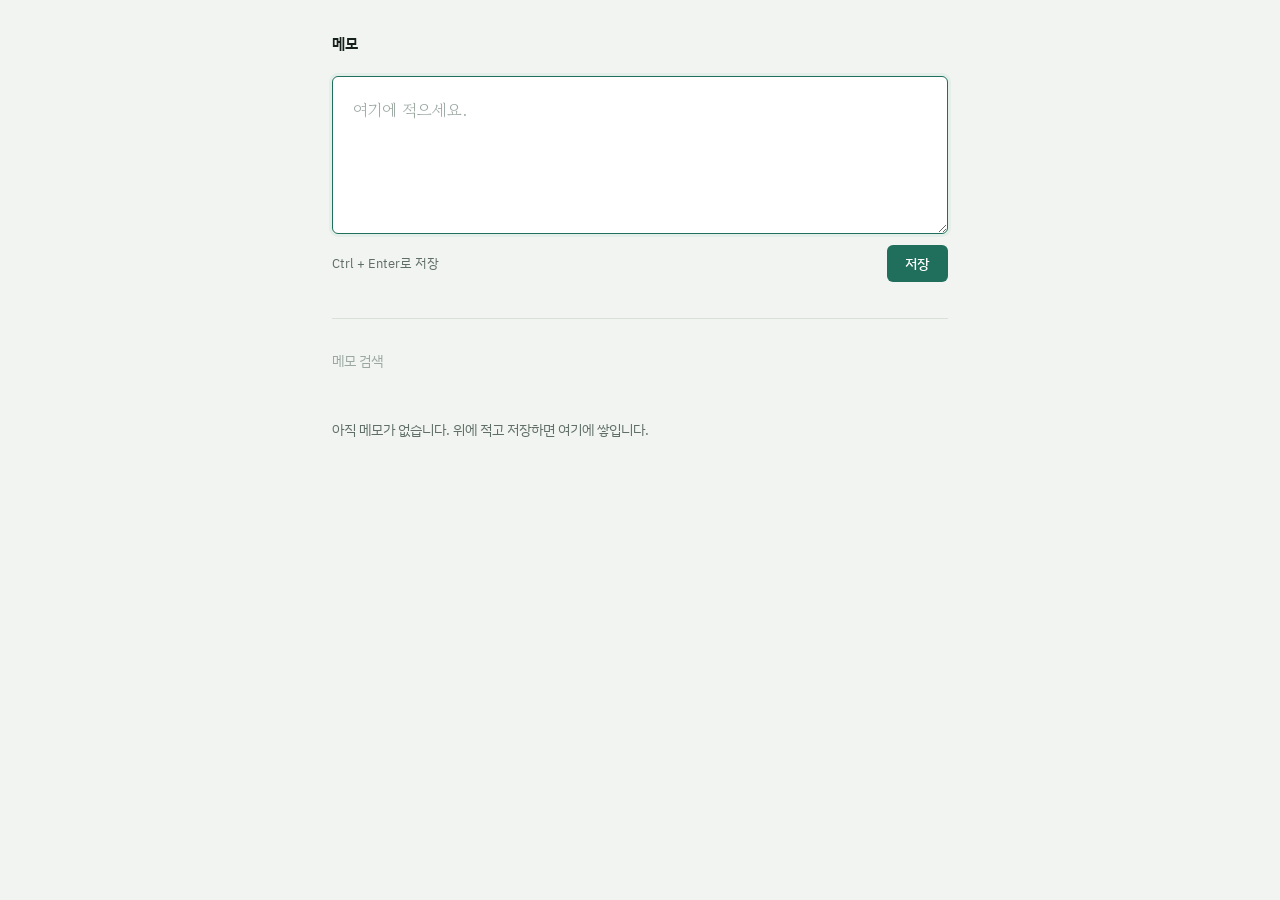
==== index.html @ b444615d "메모장 첫 버전" ====
<!DOCTYPE html>
<html lang="ko">
<head>
<meta charset="utf-8">
<meta name="viewport" content="width=device-width, initial-scale=1">
<title>메모</title>
<meta name="description" content="개인 메모장">
<meta name="theme-color" content="#F1F4F0">
<link rel="preconnect" href="https://fonts.googleapis.com">
<link rel="preconnect" href="https://fonts.gstatic.com" crossorigin>
<link href="https://fonts.googleapis.com/css2?family=Gowun+Batang:wght@400;700&family=IBM+Plex+Sans+KR:wght@400;500;600&display=swap" rel="stylesheet">
<link rel="stylesheet" href="style.css">
</head>
<body>

<header class="topbar">
  <h1 class="topbar__title">메모</h1>
  <p class="topbar__count" id="count" aria-live="polite"></p>
</header>

<main class="page">

  <section class="composer" aria-labelledby="composer-heading">
    <h2 class="sr-only" id="composer-heading">새 메모 쓰기</h2>
    <textarea
      id="editor"
      class="composer__field"
      rows="4"
      placeholder="여기에 적으세요."
      aria-label="메모 내용"></textarea>
    <div class="composer__bar">
      <span class="composer__hint" id="hint"></span>
      <div class="composer__actions">
        <button type="button" class="btn btn--quiet" id="cancel" hidden>취소</button>
        <button type="button" class="btn btn--primary" id="save">저장</button>
      </div>
    </div>
  </section>

  <div class="searchrow">
    <input
      type="search"
      id="search"
      class="searchrow__input"
      placeholder="메모 검색"
      autocomplete="off"
      aria-label="메모 검색">
  </div>

  <ul class="stream" id="stream"></ul>
  <p class="notice" id="notice" hidden></p>

</main>

<script src="storage.js"></script>
<script src="app.js"></script>
</body>
</html>
---- style.css ----
/* ==========================================================================
   메모 — 개인 메모장
   색: 차가운 세이지 종이 위의 짙은 잉크, 강조는 소나무색 한 가지만.
   글꼴: 화면 UI는 산세리프, 메모 본문은 명조체.
         쓴 글이 "읽는 글"처럼 보이도록 입력창도 같은 명조체를 씁니다.
   ========================================================================== */

:root {
  --paper:      #F1F4F0;
  --surface:    #FFFFFF;
  --ink:        #16211C;
  --ink-soft:   #5F6E66;
  --rule:       #D9E0D8;
  --accent:     #1F6F5C;
  --accent-pale:#E4EFEA;
  --danger:     #8C2F26;

  --col:        41rem;   /* 본문 한 줄이 70자 안쪽으로 유지되는 폭 */
  --radius:     6px;

  --ui:   "IBM Plex Sans KR", system-ui, -apple-system, sans-serif;
  --text: "Gowun Batang", Georgia, serif;
}

* { box-sizing: border-box; }

html { -webkit-text-size-adjust: 100%; }

body {
  margin: 0;
  background: var(--paper);
  color: var(--ink);
  font-family: var(--ui);
  font-size: 14px;
  line-height: 1.6;
}

.sr-only {
  position: absolute;
  width: 1px; height: 1px;
  padding: 0; margin: -1px;
  overflow: hidden;
  clip: rect(0 0 0 0);
  white-space: nowrap;
  border: 0;
}

:focus-visible {
  outline: 2px solid var(--accent);
  outline-offset: 2px;
  border-radius: 3px;
}

/* --- 헤더 ---------------------------------------------------------------- */

.topbar {
  display: flex;
  align-items: baseline;
  justify-content: space-between;
  gap: 1rem;
  max-width: var(--col);
  margin: 0 auto;
  padding: 2rem 1.25rem 1.25rem;
}

.topbar__title {
  margin: 0;
  font-size: 15px;
  font-weight: 600;
  letter-spacing: 0.02em;
}

.topbar__count {
  margin: 0;
  font-size: 12.5px;
  color: var(--ink-soft);
  font-variant-numeric: tabular-nums;
}

/* --- 본문 폭 ------------------------------------------------------------- */

.page {
  max-width: var(--col);
  margin: 0 auto;
  padding: 0 1.25rem 5rem;
}

/* --- 쓰는 곳 (이 페이지의 주인공) ---------------------------------------- */

.composer__field {
  display: block;
  width: 100%;
  min-height: 7.5rem;
  padding: 1.15rem 1.25rem;
  background: var(--surface);
  border: 1px solid var(--rule);
  border-radius: var(--radius);
  color: var(--ink);
  font-family: var(--text);
  font-size: 17px;
  line-height: 1.75;
  resize: vertical;
  transition: border-color 120ms ease, box-shadow 120ms ease;
}

.composer__field::placeholder { color: #9BA8A1; }

.composer__field:focus {
  outline: none;
  border-color: var(--accent);
  box-shadow: 0 0 0 3px var(--accent-pale);
}

.composer__bar {
  display: flex;
  align-items: center;
  justify-content: space-between;
  gap: 1rem;
  margin-top: 0.7rem;
  min-height: 2rem;
}

.composer__hint {
  font-size: 12.5px;
  color: var(--ink-soft);
}

.composer__actions {
  display: flex;
  align-items: center;
  gap: 0.5rem;
}

/* 수정 중일 때 입력창의 상태를 눈에 보이게 */
.composer.is-editing .composer__field {
  border-color: var(--accent);
  background: #FCFEFD;
}

/* --- 버튼 ---------------------------------------------------------------- */

.btn {
  font-family: var(--ui);
  font-size: 13.5px;
  font-weight: 500;
  padding: 0.5rem 1.1rem;
  border-radius: var(--radius);
  border: 1px solid transparent;
  cursor: pointer;
  transition: background-color 120ms ease, color 120ms ease;
}

.btn--primary {
  background: var(--accent);
  color: #FFFFFF;
}
.btn--primary:hover { background: #185849; }

.btn--quiet {
  background: transparent;
  color: var(--ink-soft);
  border-color: var(--rule);
}
.btn--quiet:hover { color: var(--ink); border-color: #BFCABF; }

/* --- 검색 ---------------------------------------------------------------- */

.searchrow {
  margin: 2.25rem 0 0;
  padding-top: 1.5rem;
  border-top: 1px solid var(--rule);
}

.searchrow__input {
  width: 100%;
  padding: 0.5rem 0;
  background: transparent;
  border: 0;
  border-bottom: 1px solid transparent;
  color: var(--ink);
  font-family: var(--ui);
  font-size: 13.5px;
  transition: border-color 120ms ease;
}

.searchrow__input::placeholder { color: #9BA8A1; }

.searchrow__input:focus {
  outline: none;
  border-bottom-color: var(--accent);
}

/* --- 메모 목록 ----------------------------------------------------------- */
/* 카드로 나누지 않고 한 줄 괘선으로만 구분해서, 공책처럼 이어지게 합니다. */

.stream {
  list-style: none;
  margin: 0;
  padding: 0;
}

.memo {
  padding: 1.5rem 0;
  border-bottom: 1px solid var(--rule);
}

/* 검색으로 걸러진 행은 DOM에는 남아 있고 화면에서만 빠집니다. */
.memo[hidden] { display: none; }

.memo__time {
  display: block;
  font-size: 12px;
  color: var(--ink-soft);
  font-variant-numeric: tabular-nums;
}

.memo__body {
  margin: 0.45rem 0 0;
  font-family: var(--text);
  font-size: 17px;
  line-height: 1.75;
  white-space: pre-wrap;
  word-break: break-word;
}

.memo__tools {
  display: flex;
  align-items: center;
  gap: 0.9rem;
  margin-top: 0.75rem;
  min-height: 1.5rem;
}

.linkbtn {
  padding: 0;
  background: none;
  border: 0;
  color: var(--ink-soft);
  font-family: var(--ui);
  font-size: 12.5px;
  cursor: pointer;
  transition: color 120ms ease;
}
.linkbtn:hover { color: var(--ink); }
.linkbtn--danger:hover { color: var(--danger); }

.memo__ask {
  font-size: 12.5px;
  color: var(--danger);
}

/* 저장 직후 어디에 들어갔는지 보여주는 한 번의 신호 */
.memo--new { animation: settle 900ms ease-out; }

@keyframes settle {
  from { background: var(--accent-pale); }
  to   { background: transparent; }
}

/* --- 비었을 때 / 결과 없을 때 -------------------------------------------- */

.notice {
  margin: 2.5rem 0 0;
  color: var(--ink-soft);
  font-size: 13.5px;
}

/* --- 좁은 화면 ----------------------------------------------------------- */

@media (max-width: 480px) {
  .topbar { padding: 1.5rem 1rem 1rem; }
  .page   { padding: 0 1rem 4rem; }

  .composer__field { font-size: 16px; padding: 1rem; }  /* iOS 자동 확대 방지 */
  .memo__body      { font-size: 16px; }

  .composer__bar { flex-direction: column; align-items: stretch; }
  .composer__actions { justify-content: flex-end; }
}

@media (prefers-reduced-motion: reduce) {
  * { animation: none !important; transition: none !important; }
}
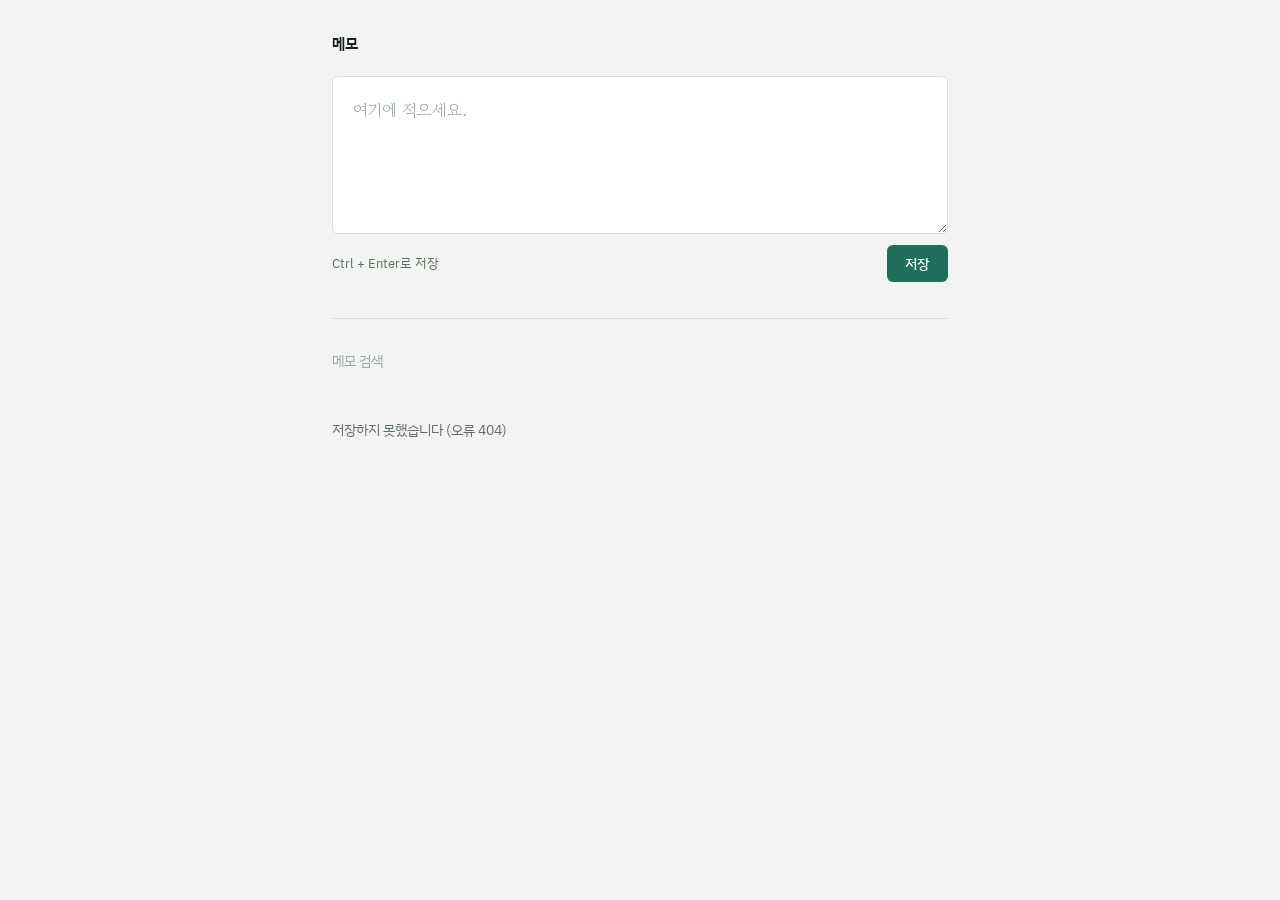
==== commit 4ef4bc3a: "비밀번호 인증 버전: 서버 함수, 세션, 잠금 화면 추가 - functions/api: 로그인/세션 검사, 메모 CRUD (Pages Functions) - lib/auth.js:" ====
--- a/index.html
+++ b/index.html
@@ -6,6 +6,7 @@
 <title>메모</title>
 <meta name="description" content="개인 메모장">
 <meta name="theme-color" content="#F1F4F0">
+<meta name="robots" content="noindex, nofollow">
 <link rel="preconnect" href="https://fonts.googleapis.com">
 <link rel="preconnect" href="https://fonts.gstatic.com" crossorigin>
 <link href="https://fonts.googleapis.com/css2?family=Gowun+Batang:wght@400;700&family=IBM+Plex+Sans+KR:wght@400;500;600&display=swap" rel="stylesheet">
@@ -15,7 +16,10 @@
 
 <header class="topbar">
   <h1 class="topbar__title">메모</h1>
-  <p class="topbar__count" id="count" aria-live="polite"></p>
+  <div class="topbar__meta">
+    <p class="topbar__count" id="count" aria-live="polite"></p>
+    <button type="button" class="linkbtn" id="logout" hidden>잠그기</button>
+  </div>
 </header>
 
 <main class="page">
@@ -52,6 +56,22 @@
 
 </main>
 
+<!-- 잠금 화면. 세션이 없으면 이 위로 덮입니다. -->
+<div class="gate" id="gate" hidden role="dialog" aria-modal="true" aria-labelledby="gate-title">
+  <div class="gate__box">
+    <h2 class="gate__title" id="gate-title">잠겨 있습니다</h2>
+    <p class="gate__msg" id="gate-msg">비밀번호를 입력하세요.</p>
+    <input
+      type="password"
+      id="gate-input"
+      class="gate__input"
+      autocomplete="current-password"
+      aria-label="비밀번호">
+    <button type="button" class="btn btn--primary gate__btn" id="gate-btn">열기</button>
+  </div>
+</div>
+
+<script src="auth.js"></script>
 <script src="storage.js"></script>
 <script src="app.js"></script>
 </body>
--- a/style.css
+++ b/style.css
@@ -68,6 +68,12 @@
   font-size: 15px;
   font-weight: 600;
   letter-spacing: 0.02em;
+}
+
+.topbar__meta {
+  display: flex;
+  align-items: baseline;
+  gap: 0.9rem;
 }
 
 .topbar__count {
@@ -125,6 +131,8 @@
   color: var(--ink-soft);
 }
 
+.composer__hint--error { color: var(--danger); }
+
 .composer__actions {
   display: flex;
   align-items: center;
@@ -156,6 +164,13 @@
 }
 .btn--primary:hover { background: #185849; }
 
+/* 서버 응답을 기다리는 동안 */
+.btn:disabled {
+  opacity: 0.5;
+  cursor: default;
+}
+.btn--primary:disabled:hover { background: var(--accent); }
+
 .btn--quiet {
   background: transparent;
   color: var(--ink-soft);
@@ -281,3 +296,72 @@
 @media (prefers-reduced-motion: reduce) {
   * { animation: none !important; transition: none !important; }
 }
+
+
+/* --- 잠금 화면 -----------------------------------------------------------
+   세션이 없으면 화면 전체를 덮습니다. 뒤의 내용은 아직 비어 있지만,
+   혹시 남아 있어도 보이지 않도록 불투명하게 깔았습니다.
+   -------------------------------------------------------------------------- */
+
+.gate {
+  position: fixed;
+  inset: 0;
+  z-index: 10;
+  display: flex;
+  align-items: center;
+  justify-content: center;
+  padding: 1.25rem;
+  background: var(--paper);
+}
+
+.gate[hidden] { display: none; }
+
+.gate__box {
+  width: 100%;
+  max-width: 20rem;
+  text-align: left;
+}
+
+.gate__title {
+  margin: 0;
+  font-size: 15px;
+  font-weight: 600;
+  letter-spacing: 0.02em;
+}
+
+.gate__msg {
+  margin: 0.4rem 0 1.25rem;
+  font-size: 12.5px;
+  line-height: 1.6;
+  color: var(--ink-soft);
+  min-height: 2.4em;   /* 문구가 바뀌어도 입력창이 안 흔들리게 */
+}
+
+.gate__msg--error { color: var(--danger); }
+
+.gate__input {
+  display: block;
+  width: 100%;
+  padding: 0.7rem 0.9rem;
+  background: var(--surface);
+  border: 1px solid var(--rule);
+  border-radius: var(--radius);
+  color: var(--ink);
+  font-family: var(--ui);
+  font-size: 16px;     /* iOS 자동 확대 방지 */
+  transition: border-color 120ms ease, box-shadow 120ms ease;
+}
+
+.gate__input:focus {
+  outline: none;
+  border-color: var(--accent);
+  box-shadow: 0 0 0 3px var(--accent-pale);
+}
+
+.gate__input:disabled { opacity: 0.6; }
+
+.gate__btn {
+  width: 100%;
+  margin-top: 0.6rem;
+  padding: 0.65rem;
+}
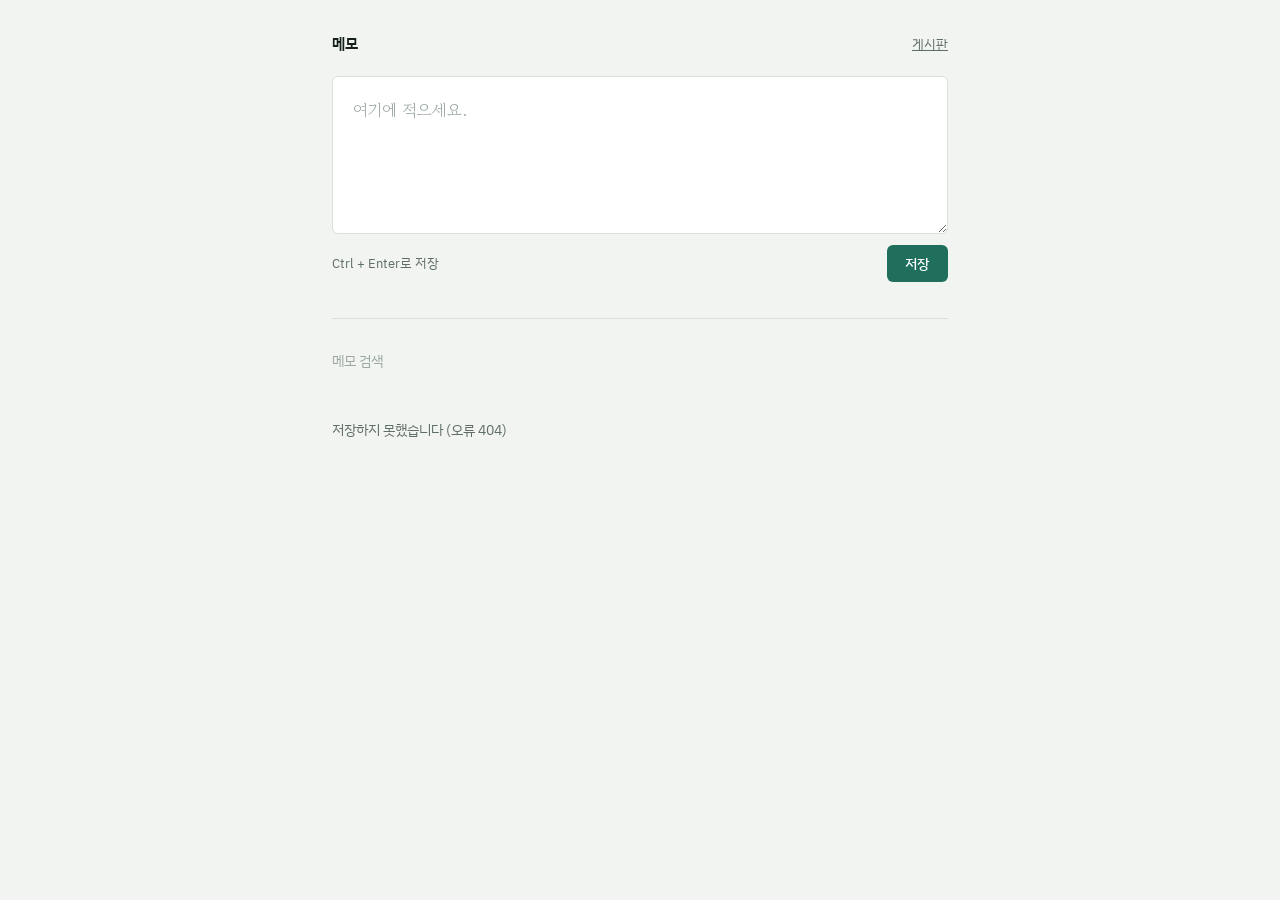
==== commit bd4a57d7: "게시판 추가: 공개 글/댓글, 글별 비밀번호, 봇 차단 /board 에 누구나 읽고 쓸 수 있는 게시판을 붙인다. 개인 메모와는 분리돼 있고 게시판 코드는 memos 테이블을 건드" ====
--- a/index.html
+++ b/index.html
@@ -18,6 +18,7 @@
   <h1 class="topbar__title">메모</h1>
   <div class="topbar__meta">
     <p class="topbar__count" id="count" aria-live="polite"></p>
+    <a class="linkbtn" href="/board">게시판</a>
     <button type="button" class="linkbtn" id="logout" hidden>잠그기</button>
   </div>
 </header>
